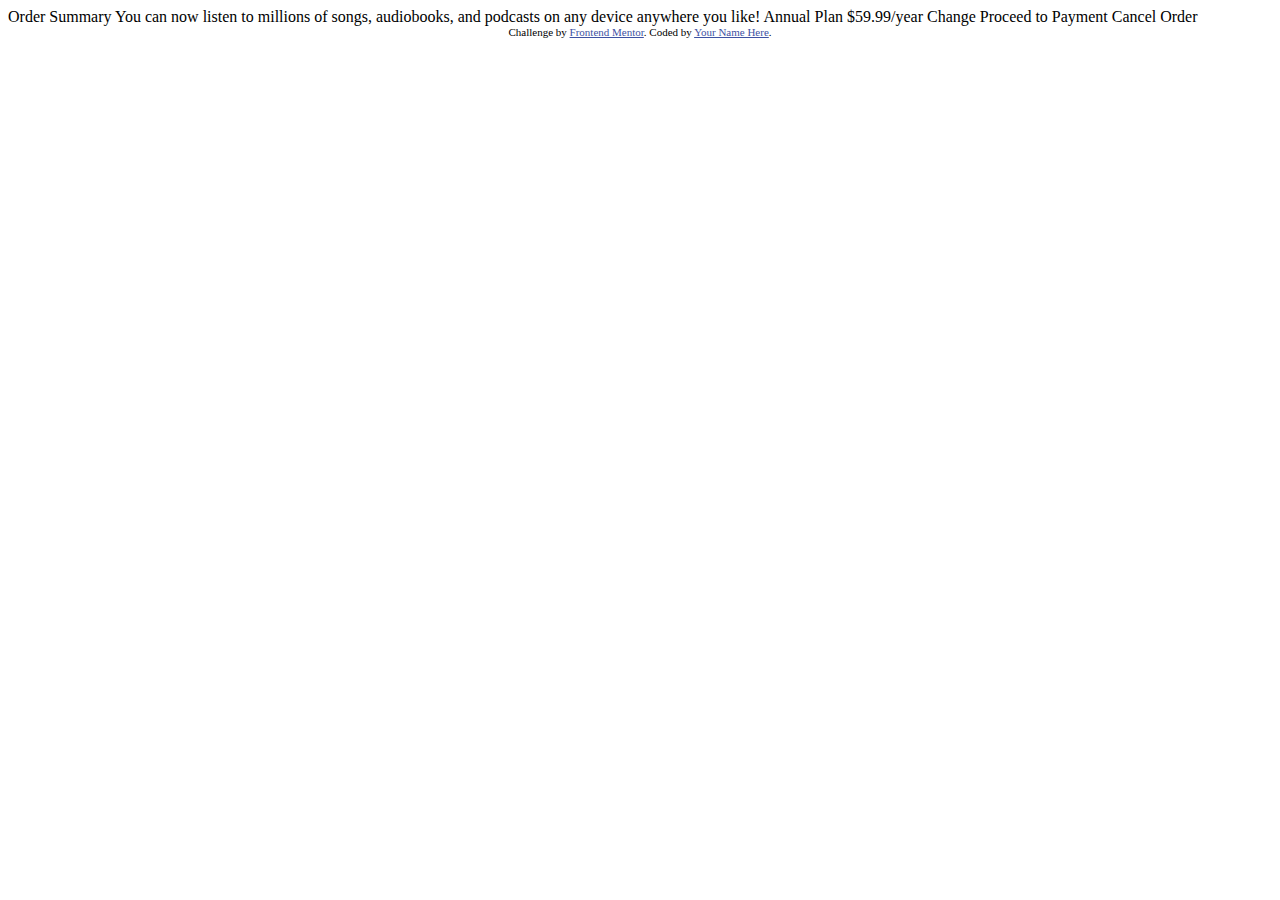
==== order-summary-component-main/index.html @ 22f7594b "added files order summary" ====
<!DOCTYPE html>
<html lang="en">
<head>
  <meta charset="UTF-8">
  <meta name="viewport" content="width=device-width, initial-scale=1.0"> <!-- displays site properly based on user's device -->

  <link rel="icon" type="image/png" sizes="32x32" href="./images/favicon-32x32.png">
  
  <title>Frontend Mentor | Order summary card</title>

  <!-- Feel free to remove these styles or customise in your own stylesheet 👍 -->
  <style>
    .attribution { font-size: 11px; text-align: center; }
    .attribution a { color: hsl(228, 45%, 44%); }
  </style>
</head>
<body>

  Order Summary

  You can now listen to millions of songs, audiobooks, and podcasts on any 
  device anywhere you like!

  Annual Plan
  $59.99/year

  Change

  Proceed to Payment
  Cancel Order
  
  <div class="attribution">
    Challenge by <a href="https://www.frontendmentor.io?ref=challenge" target="_blank">Frontend Mentor</a>. 
    Coded by <a href="#">Your Name Here</a>.
  </div>
</body>
</html>
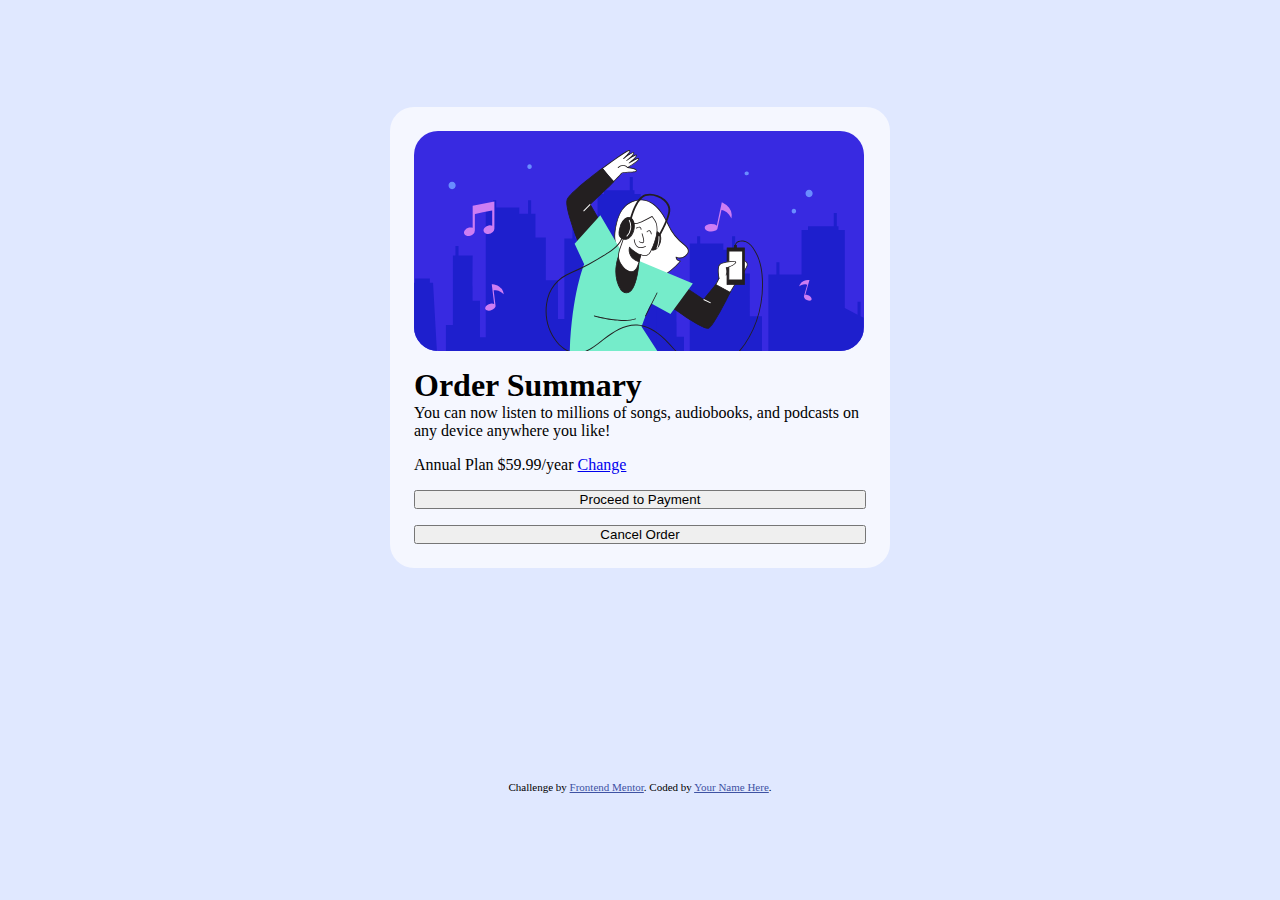
==== commit 426cff2a: "style" ====
--- a/order-summary-component-main/index.html
+++ b/order-summary-component-main/index.html
@@ -8,27 +8,26 @@
   
   <title>Frontend Mentor | Order summary card</title>
 
-  <!-- Feel free to remove these styles or customise in your own stylesheet 👍 -->
-  <style>
-    .attribution { font-size: 11px; text-align: center; }
-    .attribution a { color: hsl(228, 45%, 44%); }
-  </style>
+  <link rel="stylesheet" href="styles.css">
 </head>
 <body>
-
-  Order Summary
-
-  You can now listen to millions of songs, audiobooks, and podcasts on any 
-  device anywhere you like!
-
-  Annual Plan
-  $59.99/year
-
-  Change
-
-  Proceed to Payment
-  Cancel Order
-  
+<main>
+  <img src="./images/illustration-hero.svg" alt="">
+  <div>
+    <h1>Order Summary</h1>
+    <p>
+      You can now listen to millions of songs, audiobooks, and podcasts on any 
+      device anywhere you like!
+    </p>
+  </div>
+  <div>
+    Annual Plan
+    $59.99/year
+    <a href="http://">Change</a>
+  </div>
+  <button>Proceed to Payment</button>
+  <button>Cancel Order</button>
+</main>
   <div class="attribution">
     Challenge by <a href="https://www.frontendmentor.io?ref=challenge" target="_blank">Frontend Mentor</a>. 
     Coded by <a href="#">Your Name Here</a>.
--- a/order-summary-component-main/styles.css
+++ b/order-summary-component-main/styles.css
@@ -0,0 +1,52 @@
+/* Fonts */
+@import url('https://fonts.googleapis.com/css2?family=Outfit:wght@100;200;300;400;500;600;700;800;900&display=swap');
+
+/* Reset CSS */
+*, *::before, *::after{
+  box-sizing: border-box;
+}
+*{
+  padding: 0;
+  margin: 0;
+}
+/* General Styling */
+:root{
+    --Pale-blue: hsl(225, 100%, 94%);
+    --Bright-blue: hsl(245, 75%, 52%);
+    --Very-pale-blue: hsl(225, 100%, 98%);
+    --Desaturated-blue: hsl(224, 23%, 55%);
+    --Dark-blue: hsl(223, 47%, 23%);
+}
+
+img{
+    border-radius: 1.5rem;
+}
+body{
+    font-family: var(--Dark-blue);
+    display: grid;
+    align-items: center;
+    justify-content: center;
+    min-height: 100vh;
+    background-color: var(--Pale-blue);
+  }
+
+  main{
+    background-color: var(--Very-pale-blue);
+    width: 100%;
+    max-width: 500px;
+    padding: 1.5rem;
+    border-radius: 1.5rem;
+    display: grid;
+    gap: 1rem;
+  }
+
+p {
+    font-size: 16px;
+}
+.attribution { 
+    font-size: 11px; 
+    text-align: center; 
+}
+.attribution a { 
+    color: hsl(228, 45%, 44%); 
+}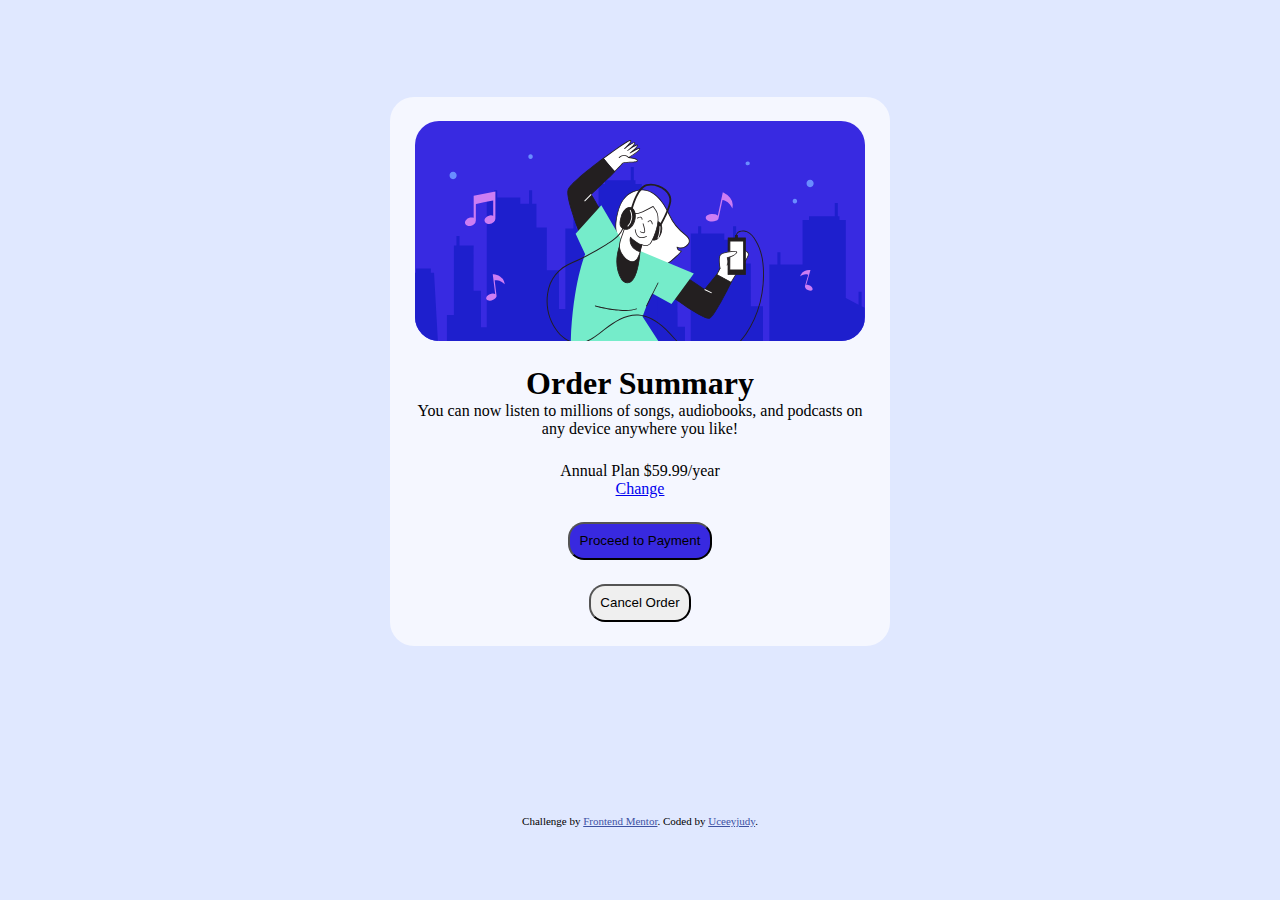
==== commit 3e666411: "added styles" ====
--- a/order-summary-component-main/index.html
+++ b/order-summary-component-main/index.html
@@ -13,24 +13,24 @@
 <body>
 <main>
   <img src="./images/illustration-hero.svg" alt="">
-  <div>
+  <div class="summary">
     <h1>Order Summary</h1>
     <p>
       You can now listen to millions of songs, audiobooks, and podcasts on any 
       device anywhere you like!
     </p>
   </div>
-  <div>
+  <div class="price">
     Annual Plan
     $59.99/year
     <a href="http://">Change</a>
   </div>
-  <button>Proceed to Payment</button>
-  <button>Cancel Order</button>
+  <button class="btn" id="pay">Proceed to Payment</button>
+  <button class="btn">Cancel Order</button>
 </main>
   <div class="attribution">
     Challenge by <a href="https://www.frontendmentor.io?ref=challenge" target="_blank">Frontend Mentor</a>. 
-    Coded by <a href="#">Your Name Here</a>.
+    Coded by <a href="#">Uceeyjudy</a>.
   </div>
 </body>
 </html>--- a/order-summary-component-main/styles.css
+++ b/order-summary-component-main/styles.css
@@ -37,11 +37,27 @@
     padding: 1.5rem;
     border-radius: 1.5rem;
     display: grid;
-    gap: 1rem;
+    gap: 1.5rem;
+    justify-items: center;
+    text-align: center;
+    margin: 1.5rem;
   }
-
+  .summary{
+    display: grid;
+  }
+.price{
+    display: grid;
+}
 p {
     font-size: 16px;
+}
+.btn{
+    display: grid;
+    padding: 0.6rem;
+    border-radius: 1rem;
+}
+#pay{
+    background-color: var(--Bright-blue);
 }
 .attribution { 
     font-size: 11px; 
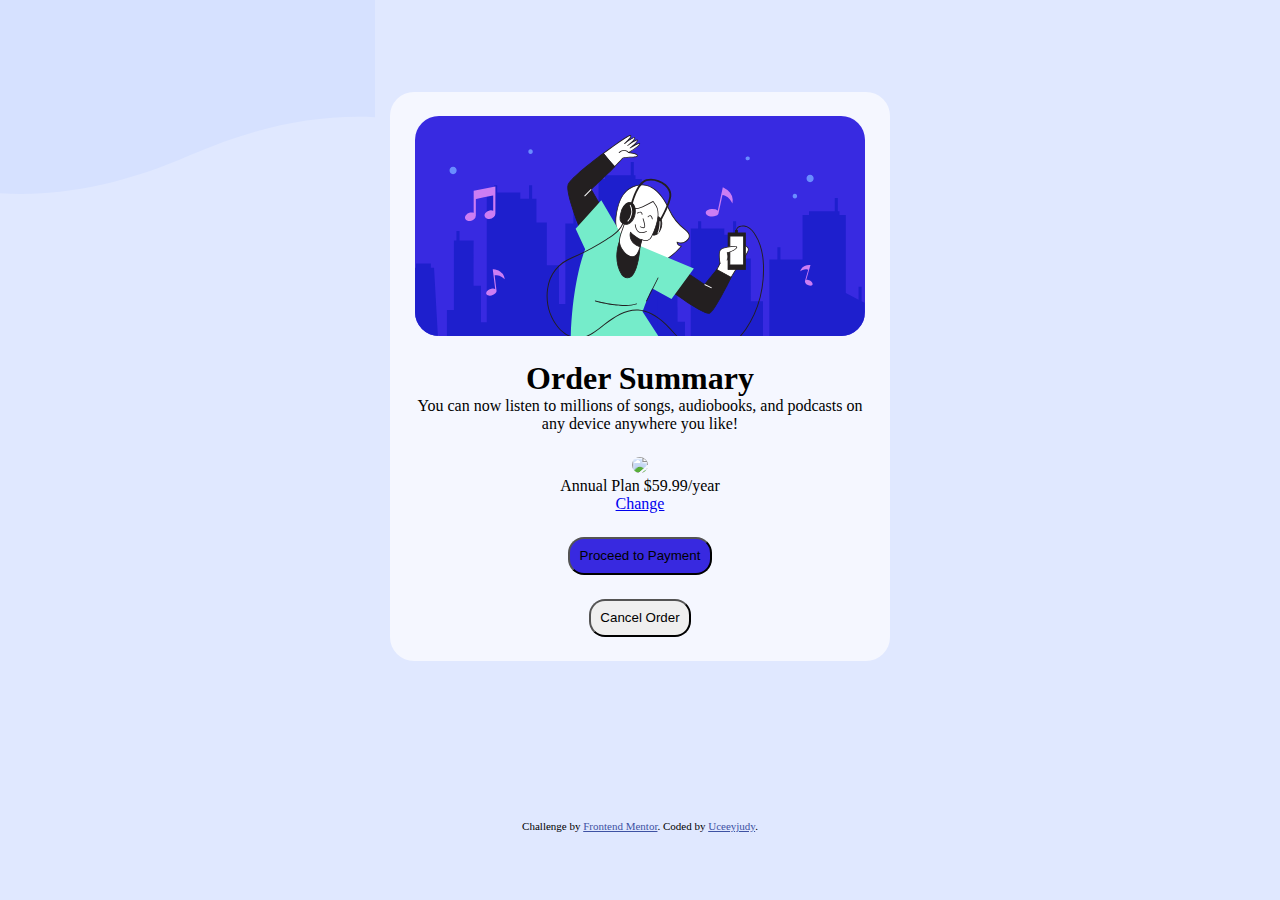
==== commit 4a09db9b: "Update index.html" ====
--- a/order-summary-component-main/index.html
+++ b/order-summary-component-main/index.html
@@ -20,11 +20,15 @@
       device anywhere you like!
     </p>
   </div>
-  <div class="price">
-    Annual Plan
-    $59.99/year
-    <a href="http://">Change</a>
-  </div>
+<div class="price">
+<div>
+<img src="icon-path"/>
+<p class="plan"> Annual Plan
+<span>$59.99/year</span> 
+</p>
+</div>
+<a href="#" class="link">Change</a>
+</div>
   <button class="btn" id="pay">Proceed to Payment</button>
   <button class="btn">Cancel Order</button>
 </main>
@@ -33,4 +37,4 @@
     Coded by <a href="#">Uceeyjudy</a>.
   </div>
 </body>
-</html>+</html>
--- a/order-summary-component-main/styles.css
+++ b/order-summary-component-main/styles.css
@@ -28,6 +28,8 @@
     justify-content: center;
     min-height: 100vh;
     background-color: var(--Pale-blue);
+    background-image: url(./images/pattern-background-mobile.svg);
+    background-repeat: no-repeat;
   }
 
   main{
